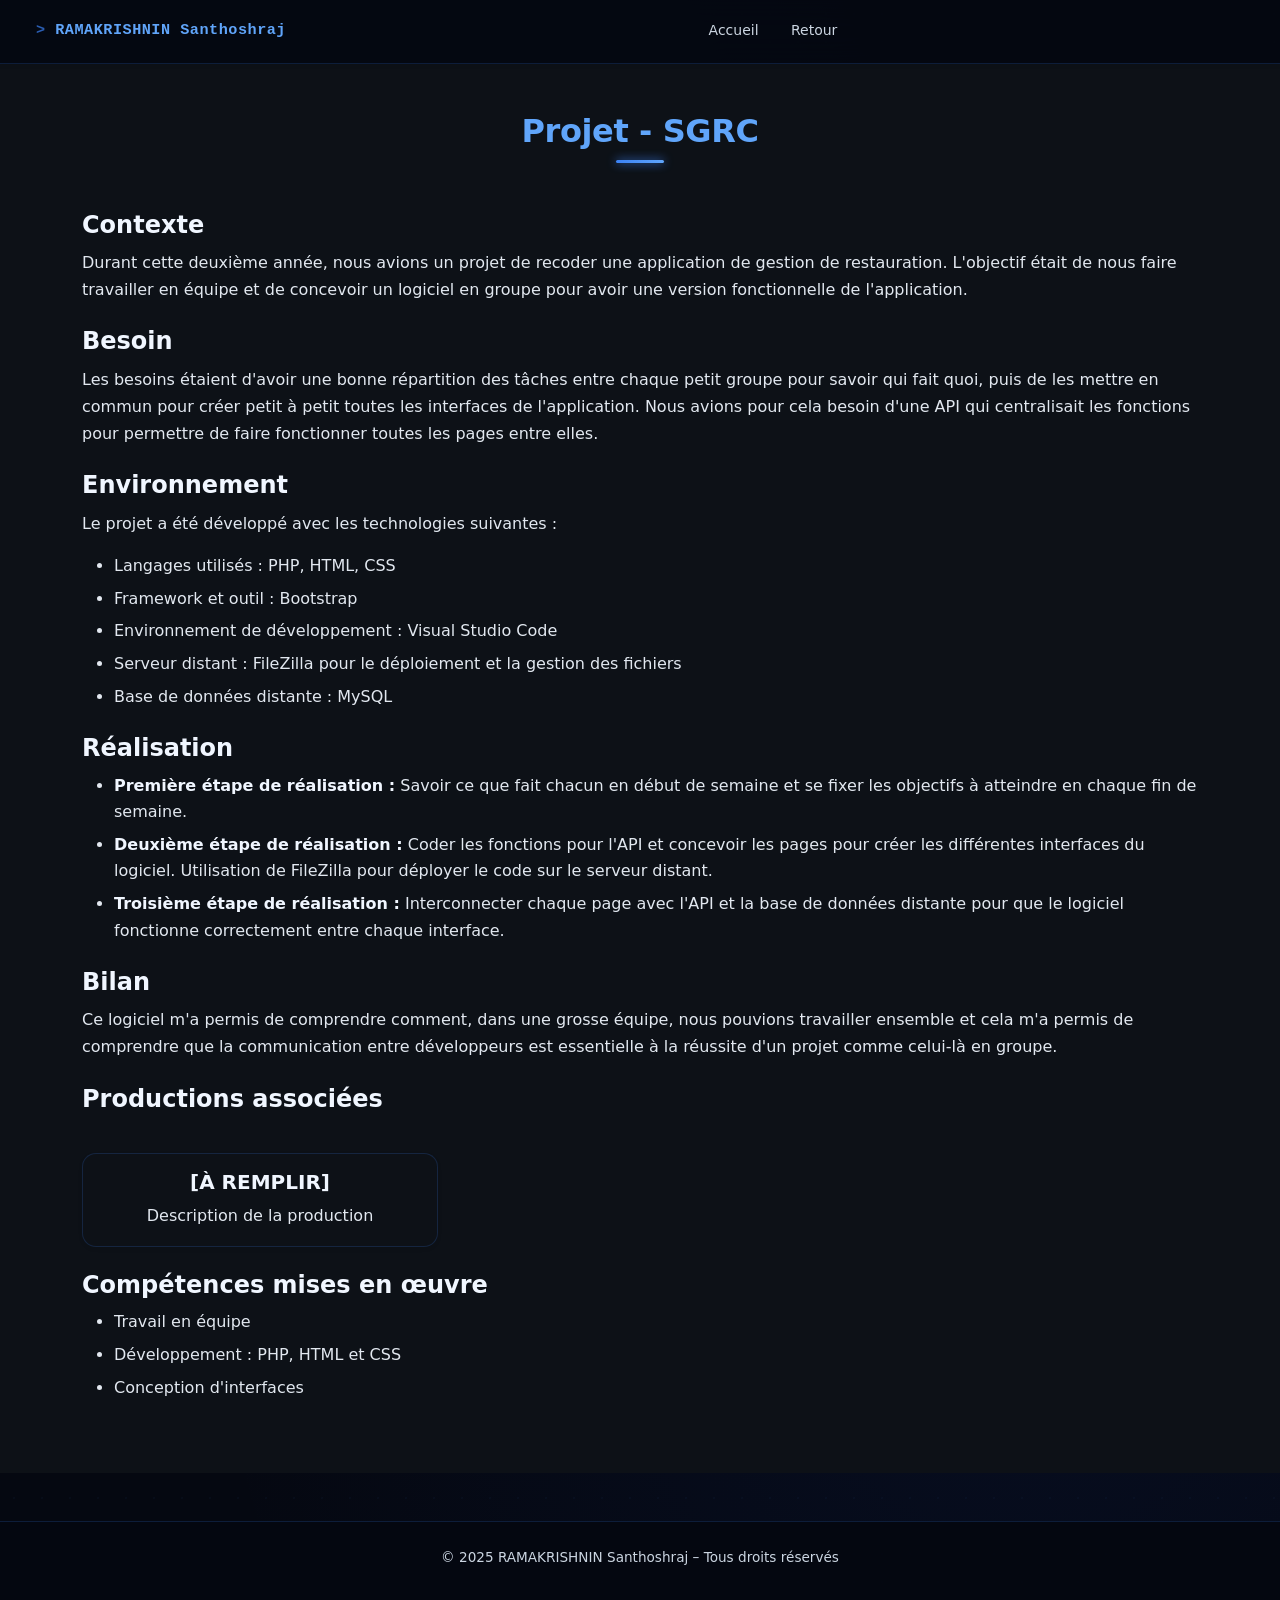
==== situation-projet4.html @ 67fc0895 "Add files via upload" ====
<!DOCTYPE html>
<html lang="fr">

<head>
  <meta charset="UTF-8" />
  <meta name="viewport" content="width=device-width, initial-scale=1" />
  <title>Projet – SGRC</title>
  <link rel="stylesheet" href="css/bootstrap.min.css" />
  <link rel="stylesheet" href="css/style.css" />
  <style>
    .footer-hide {
      display: none;
    }

    .navbar-nav {
      align-items: center;
    }

    .navbar .nav-link {
      padding: 0.5rem 1rem;
      font-weight: 500;
      transition: color 0.2s ease, transform 0.2s ease;
    }

    .navbar .nav-link:hover {
      color: #fff;
      transform: scale(1.05);
    }

    .navbar .nav-link.active {
      color: #ffd700 !important;
    }

    .navbar-collapse {
      justify-content: center !important;
    }
  </style>
</head>

<body class="dark-aware">

  <nav class="navbar navbar-expand-lg navbar-dark bg-primary shadow-sm fade-in">
    <div class="container-fluid">
      <a class="navbar-brand fw-bold" href="#">RAMAKRISHNIN Santhoshraj</a>
      <button class="navbar-toggler" type="button" data-bs-toggle="collapse" data-bs-target="#navbarNav">
        <span class="navbar-toggler-icon"></span>
      </button>
      <div class="collapse navbar-collapse justify-content-end" id="navbarNav">
        <ul class="navbar-nav">
          <li class="nav-item"><a class="nav-link" href="index.html">Accueil</a></li>
          <li class="nav-item"><a class="nav-link" href="situations.html">Retour</a></li>
        </ul>
      </div>
    </div>
  </nav>

  <section class="py-5 dark-bg dark-text fade-in">
    <div class="container">
      <h2 class="text-center text-primary mb-5">Projet - SGRC</h2>

      <div class="mb-4">
        <h4>Contexte</h4>
        <p>
          Durant cette deuxième année, nous avions un projet de recoder une application de gestion de restauration.
          L'objectif était de nous faire travailler en équipe et de
          concevoir un logiciel en groupe pour avoir une version fonctionnelle de l'application.
        </p>
      </div>

      <div class="mb-4">
        <h4>Besoin</h4>
        <p>
          Les besoins étaient d'avoir une bonne répartition des tâches entre chaque petit groupe pour savoir qui fait
          quoi,
          puis de les mettre en commun pour créer petit à petit toutes les interfaces de l'application.
          Nous avions pour cela besoin d'une API qui centralisait les fonctions pour permettre de faire fonctionner
          toutes les pages entre elles.
        </p>
      </div>
      <div class="mb-4">
        <h4>Environnement</h4>
        <p>Le projet a été développé avec les technologies suivantes :</p>
        <ul>
          <li>Langages utilisés : PHP, HTML, CSS</li>
          <li>Framework et outil : Bootstrap</li>
          <li>Environnement de développement : Visual Studio Code</li>
          <li>Serveur distant : FileZilla pour le déploiement et la gestion des fichiers</li>
          <li>Base de données distante : MySQL</li>
        </ul>
      </div>

      <div class="mb-4">
        <h4>Réalisation</h4>
        <ul>
          <li><strong>Première étape de réalisation :</strong> Savoir ce que fait chacun en début de semaine et se fixer
            les objectifs à atteindre en chaque fin de semaine.</li>
          <li><strong>Deuxième étape de réalisation :</strong> Coder les fonctions pour l'API et concevoir les pages
            pour créer les différentes interfaces du logiciel. Utilisation de FileZilla pour déployer le code sur le
            serveur distant.</li>
          <li><strong>Troisième étape de réalisation :</strong> Interconnecter chaque page avec l'API et la base de
            données distante pour que le logiciel fonctionne correctement entre chaque interface.</li>
        </ul>
      </div>

      <div class="mb-4">
        <h4>Bilan</h4>
        <p>
          Ce logiciel m'a permis de comprendre comment, dans une grosse équipe, nous pouvions travailler
          ensemble et cela m'a permis de comprendre que la communication entre développeurs est essentielle à
          la réussite d'un projet comme celui-là en groupe.
        </p>
      </div>

      <div class="mb-4">
        <h4>Productions associées</h4>
        <div class="row g-4 mt-3">
          <div class="col-md-4">
            <div class="card shadow-sm">
              <div class="card-body text-center">
                <h5 class="card-title">[À REMPLIR]</h5>
                <p class="card-text">Description de la production</p>
              </div>
            </div>
          </div>
        </div>
      </div>

      <div class="mb-4">
        <h4>Compétences mises en œuvre</h4>
        <ul>
          <li>Travail en équipe</li>
          <li>Développement : PHP, HTML et CSS</li>
          <li>Conception d'interfaces</li>
        </ul>
      </div>
    </div>
  </section>

  <footer class="bg-dark text-white text-center py-4 mt-5 fade-in">
    <div class="container">
      <p>&copy; 2025 RAMAKRISHNIN Santhoshraj – Tous droits réservés</p>
    </div>
  </footer>

  <script src="js/bootstrap.bundle.min.js"></script>
</body>

</html>
---- css/style.css ----
/* ============================================================
   PORTFOLIO – RAMAKRISHNIN Santhoshraj | BTS SIO SLAM
   style.css — fichier unique, remplace tout
   ============================================================ */

/* ══════════════════════════════════════════
   VARIABLES
══════════════════════════════════════════ */
:root {
  --accent:       #3b82f6;
  --accent-glow:  #60a5fa;
  --accent-dark:  #1d4ed8;
  --bg-void:      #050811;
  --bg-card:      #0d1117;
  --border:       rgba(59, 130, 246, .18);
  --border-glow:  rgba(59, 130, 246, .45);
  --text-primary: #f0f6ff;
  --text-muted:   #cbd5e1;
  --active-color: #facc15;
  --radius:       14px;
  --radius-sm:    8px;
  --t:            .25s cubic-bezier(.4, 0, .2, 1);
  --font-main:    'Segoe UI', system-ui, -apple-system, sans-serif;
  --font-mono:    'Consolas', 'Courier New', monospace;
}

/* ══════════════════════════════════════════
   RESET & BASE
══════════════════════════════════════════ */
*, *::before, *::after {
  box-sizing: border-box;
  margin: 0;
  padding: 0;
}

html { scroll-behavior: smooth; }

body,
body.dark-aware {
  font-family: var(--font-main);
  background-color: var(--bg-void) !important;
  color: var(--text-primary) !important;
  line-height: 1.7;
  min-height: 100vh;
  background-image:
    radial-gradient(circle at 20% 20%, rgba(59,130,246,.06) 0%, transparent 50%),
    radial-gradient(circle at 80% 80%, rgba(29,78,216,.08) 0%, transparent 50%),
    radial-gradient(rgba(59,130,246,.035) 1px, transparent 1px);
  background-size: 100% 100%, 100% 100%, 28px 28px;
}

/* ══════════════════════════════════════════
   NAVBAR — remplace tous les <style> locaux
══════════════════════════════════════════ */
.navbar {
  background: rgba(5, 8, 17, .90) !important;
  backdrop-filter: blur(16px);
  -webkit-backdrop-filter: blur(16px);
  border-bottom: 1px solid var(--border);
  padding: .75rem 1.5rem;
  position: sticky;
  top: 0;
  z-index: 1000;
  transition: background var(--t), box-shadow var(--t);
}

.navbar-brand {
  font-family: var(--font-mono);
  font-weight: 700;
  font-size: .95rem;
  color: var(--accent-glow) !important;
  letter-spacing: .5px;
}

.navbar-brand::before {
  content: '> ';
  color: var(--accent);
  opacity: .7;
}

.navbar-nav {
  align-items: center;
  gap: .2rem;
}

.navbar-collapse {
  justify-content: center !important;
}

.navbar .nav-link {
  font-size: .875rem;
  font-weight: 500;
  color: var(--text-muted) !important;
  padding: .4rem .85rem !important;
  border-radius: var(--radius-sm);
  border: 1px solid transparent;
  transition: color var(--t), background var(--t), border-color var(--t);
}

.navbar .nav-link:hover {
  color: var(--text-primary) !important;
  background: rgba(59, 130, 246, .10);
  border-color: var(--border);
  transform: none;
}

.navbar .nav-link.active {
  color: var(--active-color) !important;
  background: rgba(250, 204, 21, .08);
  border-color: rgba(250, 204, 21, .28);
  font-weight: 600;
}

.navbar .nav-link.active::after {
  content: '';
  display: block;
  width: 4px;
  height: 4px;
  background: var(--active-color);
  border-radius: 50%;
  margin: 2px auto 0;
  box-shadow: 0 0 6px var(--active-color);
}

.navbar-toggler {
  border-color: var(--border) !important;
}

.navbar-toggler-icon {
  filter: brightness(1.5);
}

/* ══════════════════════════════════════════
   DARK MODE — surcharges globales
══════════════════════════════════════════ */
.dark-bg   { background-color: var(--bg-card) !important; }
.dark-text { color: var(--text-primary) !important; }
.text-dark { color: var(--text-primary) !important; }
.bg-light  { background-color: var(--bg-card) !important; }

.navbar-dark .navbar-nav .nav-link {
  color: var(--text-muted) !important;
}

.navbar-dark .navbar-nav .nav-link.active,
.navbar-dark .navbar-nav .nav-link:hover {
  color: var(--active-color) !important;
}

footer.bg-dark {
  background: rgba(5, 8, 17, .97) !important;
}

/* ══════════════════════════════════════════
   TITRES
══════════════════════════════════════════ */
h1, h2 { font-weight: 700; letter-spacing: -.4px; }
h3, h4 { font-weight: 600; }

h1.text-primary,
h2.text-primary,
h5.text-primary,
.card-title.text-primary {
  color: var(--accent-glow) !important;
}

section h1.text-center::after,
section h2.text-center::after {
  content: '';
  display: block;
  width: 48px;
  height: 3px;
  background: linear-gradient(90deg, var(--accent), var(--accent-glow));
  border-radius: 99px;
  margin: .6rem auto 0;
  box-shadow: 0 0 10px var(--accent);
}

section p               { color: #e2e8f0; }
section h3, section h4  { color: var(--text-primary); margin-bottom: .6rem; }
section ul li           { color: #e2e8f0; margin-bottom: .4rem; line-height: 1.65; }
section ul li strong    { color: var(--text-primary); font-weight: 600; }

/* ══════════════════════════════════════════
   CARDS — style général
══════════════════════════════════════════ */
.card {
  background-color: var(--bg-card) !important;
  border: 1px solid var(--border) !important;
  border-radius: var(--radius) !important;
  color: var(--text-primary) !important;
  box-shadow: 0 0 0 0 transparent;
  transition: border-color var(--t), box-shadow var(--t), transform var(--t) !important;
  overflow: hidden;
}

.card:hover {
  transform: translateY(-4px) !important;
  border-color: var(--border-glow) !important;
  box-shadow: 0 0 0 1px var(--border-glow),
              0 12px 40px rgba(59, 130, 246, .15) !important;
}

.card-title { font-weight: 600; }
.card-text  { color: #e2e8f0; }

/* ══════════════════════════════════════════
   CERTIFICATIONS
══════════════════════════════════════════ */
.certif-card {
  background: var(--bg-card) !important;
  border: 1px solid var(--border) !important;
  border-radius: var(--radius) !important;
  padding: 1.5rem 1rem !important;
  text-align: center;
  color: var(--text-primary) !important;
  position: relative;
  overflow: hidden;
  transition: border-color var(--t), box-shadow var(--t), transform var(--t);
  box-shadow: none;
}

.certif-card::before {
  content: '';
  position: absolute;
  inset: 0;
  background: radial-gradient(circle at 50% 0%, rgba(59,130,246,.10) 0%, transparent 65%);
  pointer-events: none;
}

.certif-card * { background: transparent !important; }

.certif-card:hover {
  transform: translateY(-6px);
  border-color: var(--border-glow) !important;
  box-shadow: 0 0 0 1px var(--border-glow),
              0 16px 40px rgba(59, 130, 246, .22);
}

.certif-card img {
  width: 80px;
  height: 80px;
  object-fit: contain;
  margin-bottom: 1rem;
  filter: drop-shadow(0 0 8px rgba(59,130,246,.35));
}

.certif-card h5 {
  font-size: 1rem !important;
  font-weight: 600 !important;
  color: var(--text-primary) !important;
}

.certif-icon {
  width: 60px;
  height: 60px;
  object-fit: contain;
  padding: 10px;
  border-radius: 12px;
  border: 1px solid var(--border);
}

/* ══════════════════════════════════════════
   VEILLE TECHNOLOGIQUE
══════════════════════════════════════════ */
.veille-card .card {
  transition: transform var(--t), box-shadow var(--t);
  border: none;
  overflow: hidden;
  border-radius: var(--radius);
}

.veille-card .card:hover {
  transform: translateY(-8px);
  box-shadow: 0 10px 20px rgba(0, 0, 0, .3);
}

.veille-card img {
  object-fit: cover;
  height: 200px;
}

/* ══════════════════════════════════════════
   SITUATIONS — year section
══════════════════════════════════════════ */
.year-section {
  background: var(--bg-card) !important;
  border: 1px solid var(--border);
  border-radius: var(--radius);
  padding: 2rem;
  margin-bottom: 2rem;
  position: relative;
  overflow: hidden;
}

.year-section::after {
  content: '';
  position: absolute;
  top: 0; left: 0; right: 0;
  height: 2px;
  background: linear-gradient(90deg, transparent, var(--accent), transparent);
}

.year-title {
  color: var(--accent-glow) !important;
  font-size: .85rem !important;
  font-weight: 700 !important;
  text-align: center;
  margin-bottom: 1.5rem;
  letter-spacing: 3px;
  text-transform: uppercase;
  font-family: var(--font-mono);
}

/* ══════════════════════════════════════════
   BADGES COMPÉTENCES
══════════════════════════════════════════ */
.badge.bg-secondary {
  background: rgba(59, 130, 246, .14) !important;
  color: var(--accent-glow) !important;
  border: 1px solid rgba(59, 130, 246, .3);
  font-weight: 500;
  font-size: .75rem;
  border-radius: 6px;
  padding: .3em .65em;
  font-family: var(--font-mono);
}

/* ══════════════════════════════════════════
   BOUTONS
══════════════════════════════════════════ */
.btn-primary {
  background: linear-gradient(135deg, var(--accent), var(--accent-dark)) !important;
  border: none !important;
  border-color: transparent !important;
  border-radius: var(--radius-sm) !important;
  font-weight: 600 !important;
  font-size: .875rem !important;
  padding: .55rem 1.4rem !important;
  transition: box-shadow var(--t), transform var(--t), background var(--t) !important;
}

.btn-primary:hover,
.btn-primary:focus {
  background: linear-gradient(135deg, var(--accent-glow), var(--accent)) !important;
  box-shadow: 0 0 18px rgba(59, 130, 246, .45) !important;
  transform: translateY(-1px) !important;
}

.btn-outline-primary {
  border-color: var(--border-glow) !important;
  color: var(--accent-glow) !important;
  background: transparent !important;
  font-weight: 500 !important;
  font-size: .875rem !important;
  border-radius: var(--radius-sm) !important;
  padding: .5rem 1.2rem !important;
  transition: all var(--t) !important;
}

.btn-outline-primary:hover {
  background: rgba(59, 130, 246, .12) !important;
  border-color: var(--accent) !important;
  color: var(--text-primary) !important;
  box-shadow: 0 0 14px rgba(59, 130, 246, .2) !important;
  transform: translateY(-1px) !important;
}

.btn-info {
  background: linear-gradient(135deg, #0ea5e9, #0284c7) !important;
  border: none !important;
  font-weight: 600 !important;
  border-radius: var(--radius-sm) !important;
  color: #fff !important;
  transition: box-shadow var(--t), transform var(--t) !important;
}

.btn-info:hover {
  box-shadow: 0 0 14px rgba(14, 165, 233, .4) !important;
  transform: translateY(-1px) !important;
}

/* ══════════════════════════════════════════
   LIENS
══════════════════════════════════════════ */
a {
  color: var(--accent-glow);
  text-decoration: none;
  transition: color var(--t), opacity var(--t);
}

a:hover, a:focus {
  color: var(--text-primary);
  text-decoration: none;
  opacity: .9;
}

/* ══════════════════════════════════════════
   FOOTER
══════════════════════════════════════════ */
footer {
  background: rgba(5, 8, 17, .97) !important;
  border-top: 1px solid var(--border);
  color: var(--text-muted) !important;
  font-size: .85rem;
}

footer p { color: var(--text-muted) !important; }

footer a {
  color: var(--text-muted) !important;
  transition: color var(--t);
}

footer a:hover {
  color: var(--accent-glow) !important;
  opacity: 1;
}

/* ══════════════════════════════════════════
   SIDEBAR
══════════════════════════════════════════ */
.sidebar {
  height: 100%;
  width: 0;
  position: fixed;
  z-index: 1050;
  top: 0; left: 0;
  background: rgba(5, 8, 17, .97);
  backdrop-filter: blur(20px);
  border-right: 1px solid var(--border-glow);
  overflow-x: hidden;
  transition: width .3s cubic-bezier(.4, 0, .2, 1);
  padding-top: 60px;
}

.sidebar-menu { list-style: none; padding: 0; margin: 0; }

.sidebar-menu li a {
  display: block;
  color: var(--text-muted);
  text-decoration: none;
  font-size: 1rem;
  font-weight: 500;
  padding: .9rem 1.5rem;
  border-left: 3px solid transparent;
  transition: color var(--t), background var(--t), border-color var(--t);
}

.sidebar-menu li a:hover,
.sidebar-menu li a.active {
  color: var(--accent-glow);
  background: rgba(59, 130, 246, .08);
  border-left-color: var(--accent);
}

#menu-btn {
  position: fixed;
  top: 15px; left: 15px;
  z-index: 1100;
  background: rgba(5, 8, 17, .8) !important;
  border: 1px solid var(--border-glow) !important;
  border-radius: var(--radius-sm) !important;
}

#close-btn {
  position: absolute;
  top: 15px; right: 20px;
  font-size: 2rem;
  background: none;
  border: none;
  color: var(--text-muted);
  cursor: pointer;
  transition: color var(--t);
}

#close-btn:hover { color: var(--text-primary); }

/* ══════════════════════════════════════════
   IMAGES PRODUCTIONS
══════════════════════════════════════════ */
.card-img-top {
  border-bottom: 1px solid var(--border);
  transition: opacity var(--t);
}

.card-img-top:hover { opacity: .85; }

/* ══════════════════════════════════════════
   ANIMATIONS
══════════════════════════════════════════ */
.fade-in {
  animation: fadeInUp .8s ease both;
}

.slide-up {
  animation: fadeInUp .9s ease both;
}

.fade-in:nth-child(1), .slide-up:nth-child(1) { animation-delay: .05s; }
.fade-in:nth-child(2), .slide-up:nth-child(2) { animation-delay: .15s; }
.fade-in:nth-child(3), .slide-up:nth-child(3) { animation-delay: .25s; }
.fade-in:nth-child(4), .slide-up:nth-child(4) { animation-delay: .35s; }
.fade-in:nth-child(5), .slide-up:nth-child(5) { animation-delay: .45s; }
.fade-in:nth-child(6), .slide-up:nth-child(6) { animation-delay: .55s; }

@keyframes fadeInUp {
  from {
    opacity: 0;
    transform: translateY(22px);
  }
  to {
    opacity: 1;
    transform: translateY(0);
  }
}

@media (prefers-reduced-motion: reduce) {
  *, *::before, *::after {
    animation-duration: .01ms !important;
    transition-duration: .01ms !important;
  }
}

/* ══════════════════════════════════════════
   SCROLLBAR CUSTOM
══════════════════════════════════════════ */
::-webkit-scrollbar { width: 5px; }
::-webkit-scrollbar-track { background: var(--bg-void); }
::-webkit-scrollbar-thumb {
  background: rgba(59, 130, 246, .3);
  border-radius: 99px;
}
::-webkit-scrollbar-thumb:hover {
  background: rgba(59, 130, 246, .55);
}

/* ══════════════════════════════════════════
   RESPONSIVE
══════════════════════════════════════════ */
@media (max-width: 991.98px) {
  .navbar-collapse {
    background: rgba(5, 8, 17, .97);
    border: 1px solid var(--border);
    border-radius: var(--radius);
    padding: 1rem;
    margin-top: .5rem;
  }
  .navbar-nav { gap: .1rem; }
}

@media (max-width: 575.98px) {
  section { padding: 2.5rem 0; }
}
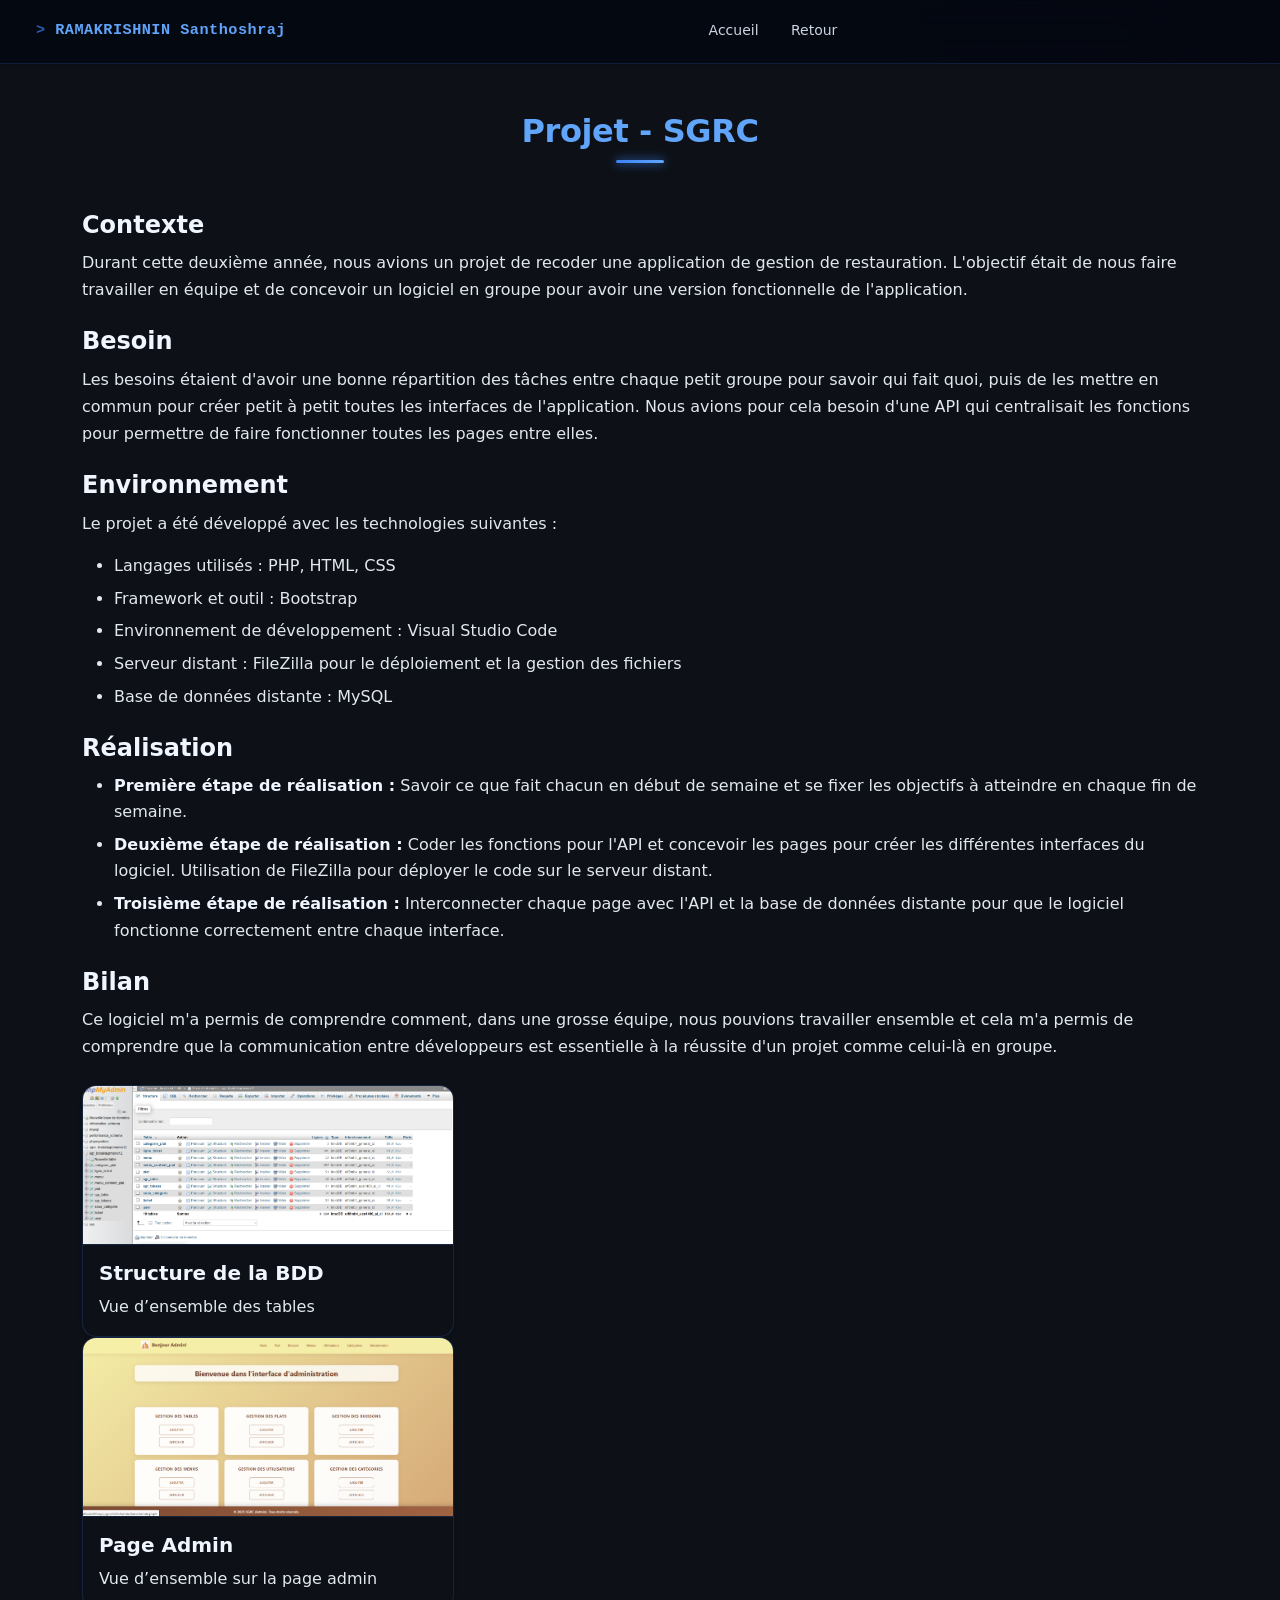
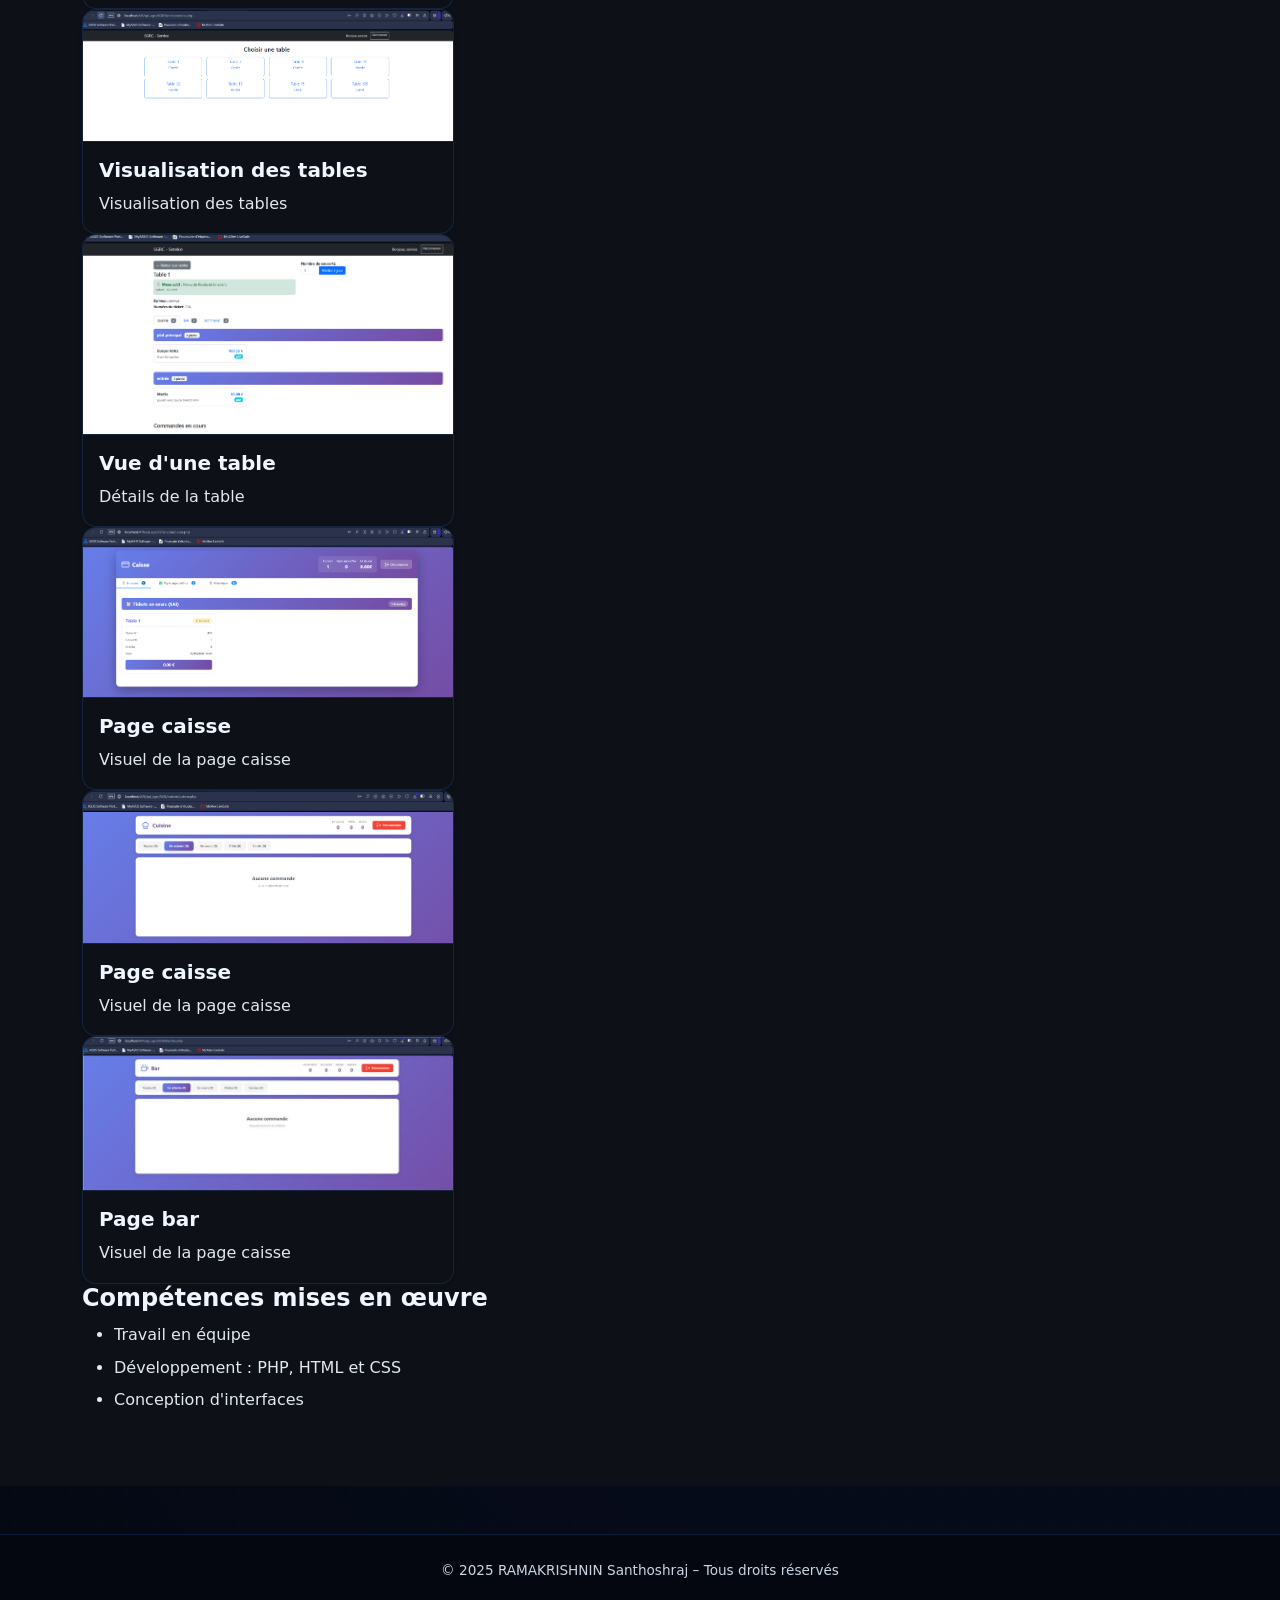
==== commit 8ae15610: "Add files via upload" ====
--- a/situation-projet4.html
+++ b/situation-projet4.html
@@ -111,19 +111,103 @@
         </p>
       </div>
 
-      <div class="mb-4">
-        <h4>Productions associées</h4>
-        <div class="row g-4 mt-3">
-          <div class="col-md-4">
-            <div class="card shadow-sm">
-              <div class="card-body text-center">
-                <h5 class="card-title">[À REMPLIR]</h5>
-                <p class="card-text">Description de la production</p>
-              </div>
-            </div>
-          </div>
-        </div>
-      </div>
+      <div class="col-md-4">
+        <div class="card shadow-sm">
+          <a href="table_bdd.png" target="_blank">
+            <img src="img/table_bdd.png" class="card-img-top img-fluid" style="max-height: 200px; object-fit: cover;"
+              alt="Structure BDD">
+          </a>
+          <div class="card-body">
+            <h5 class="card-title">Structure de la BDD</h5>
+            <p class="card-text">Vue d’ensemble des tables</p>
+          </div>
+        </div>
+      </div>
+
+
+
+            <div class="col-md-4">
+        <div class="card shadow-sm">
+          <a href="admin.png" target="_blank">
+            <img src="img/admin.png" class="card-img-top img-fluid" style="max-height: 200px; object-fit: cover;"
+              alt="Structure BDD">
+          </a>
+          <div class="card-body">
+            <h5 class="card-title">Page Admin</h5>
+            <p class="card-text">Vue d’ensemble sur la page admin</p>
+          </div>
+        </div>
+      </div>
+
+
+            <div class="col-md-4">
+        <div class="card shadow-sm">
+          <a href="vue_table.png" target="_blank">
+            <img src="img/vue_table.png" class="card-img-top img-fluid" style="max-height: 200px; object-fit: cover;"
+              alt="Structure BDD">
+          </a>
+          <div class="card-body">
+            <h5 class="card-title">Visualisation des tables</h5>
+            <p class="card-text">Visualisation des tables</p>
+          </div>
+        </div>
+      </div>
+
+
+
+            <div class="col-md-4">
+        <div class="card shadow-sm">
+          <a href="detail_table.png" target="_blank">
+            <img src="img/detail_table.png" class="card-img-top img-fluid" style="max-height: 200px; object-fit: cover;"
+              alt="Structure BDD">
+          </a>
+          <div class="card-body">
+            <h5 class="card-title">Vue d'une table</h5>
+            <p class="card-text">Détails de la table</p>
+          </div>
+        </div>
+      </div>
+
+                  <div class="col-md-4">
+        <div class="card shadow-sm">
+          <a href="caisse.png" target="_blank">
+            <img src="img/caisse.png" class="card-img-top img-fluid" style="max-height: 200px; object-fit: cover;"
+              alt="Structure BDD">
+          </a>
+          <div class="card-body">
+            <h5 class="card-title">Page caisse</h5>
+            <p class="card-text">Visuel de la page caisse</p>
+          </div>
+        </div>
+      </div>
+
+                  <div class="col-md-4">
+        <div class="card shadow-sm">
+          <a href="cuisine.png" target="_blank">
+            <img src="img/cuisine.png" class="card-img-top img-fluid" style="max-height: 200px; object-fit: cover;"
+              alt="Structure BDD">
+          </a>
+          <div class="card-body">
+            <h5 class="card-title">Page caisse</h5>
+            <p class="card-text">Visuel de la page caisse</p>
+          </div>
+        </div>
+      </div>
+
+                  <div class="col-md-4">
+        <div class="card shadow-sm">
+          <a href="bar.jfif" target="_blank">
+            <img src="img/bar.jfif" class="card-img-top img-fluid" style="max-height: 200px; object-fit: cover;"
+              alt="Structure BDD">
+          </a>
+          <div class="card-body">
+            <h5 class="card-title">Page bar</h5>
+            <p class="card-text">Visuel de la page caisse</p>
+          </div>
+        </div>
+      </div>
+
+
 
       <div class="mb-4">
         <h4>Compétences mises en œuvre</h4>
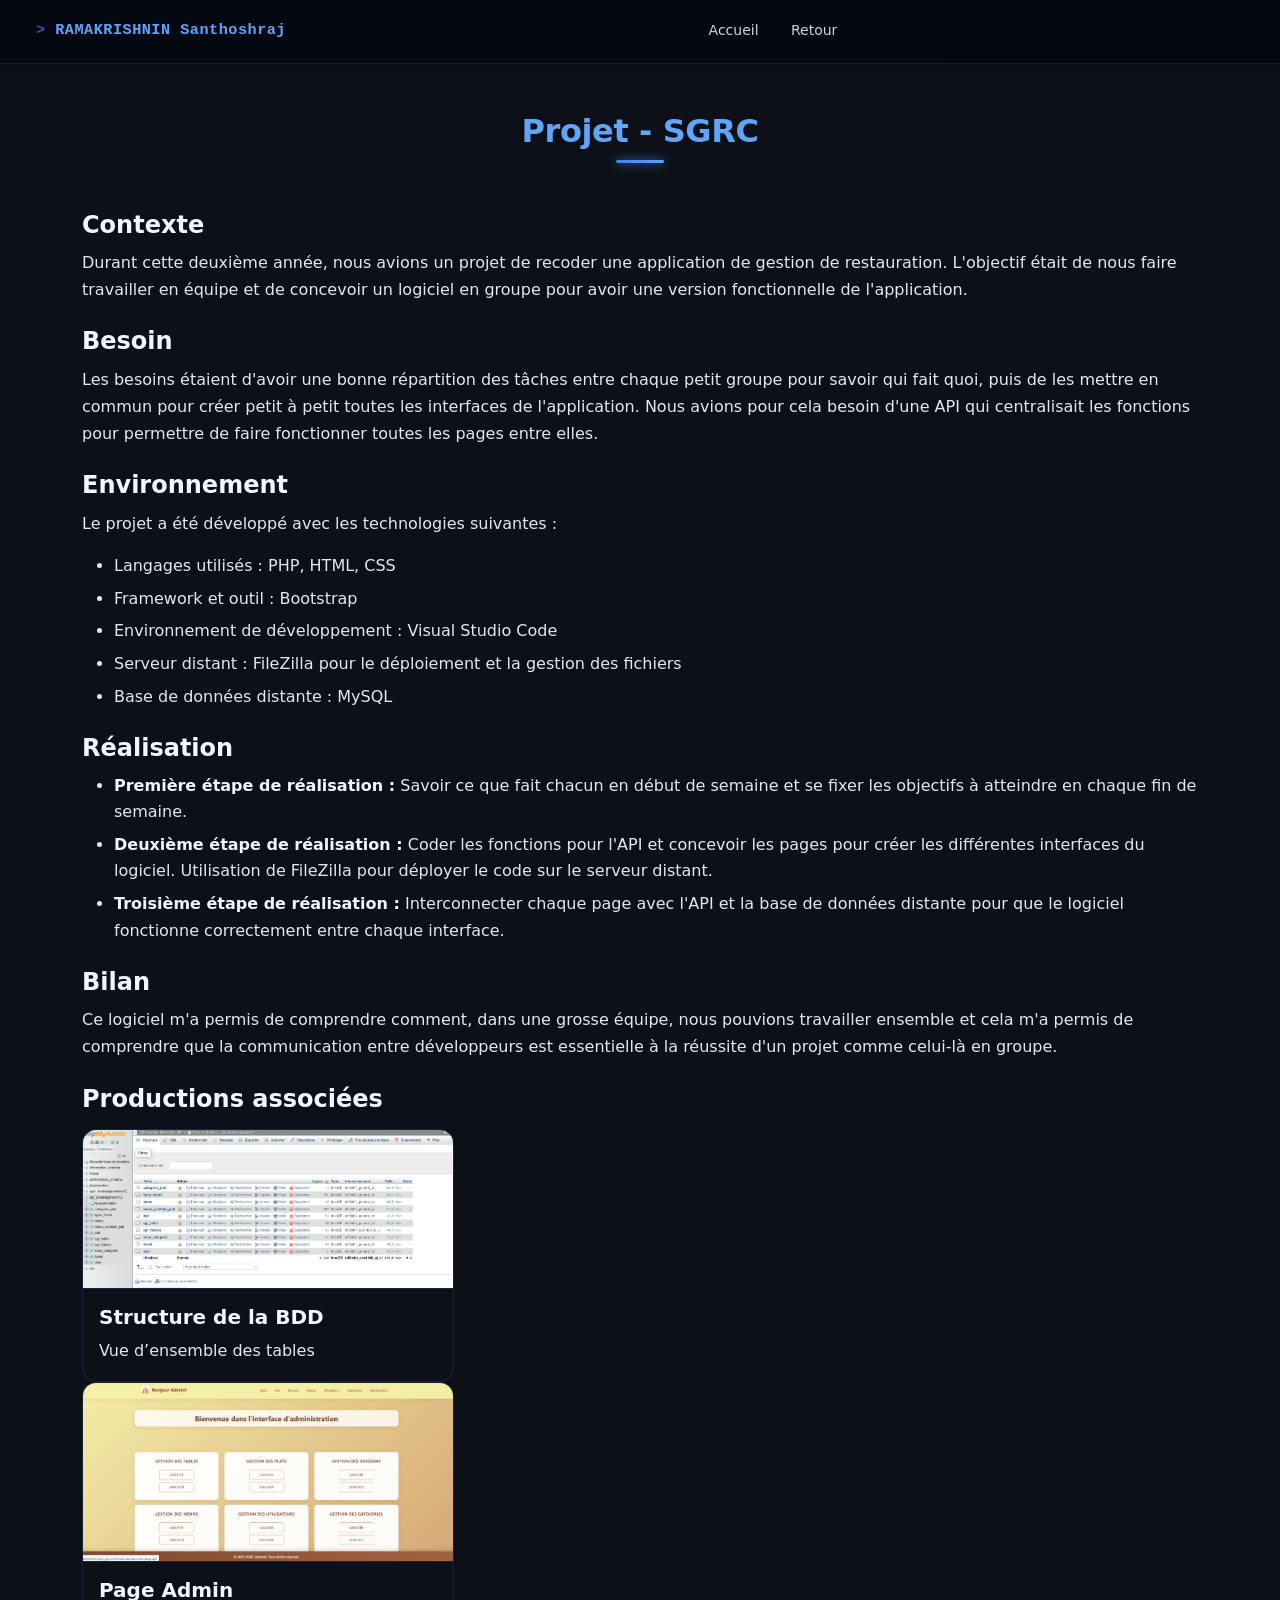
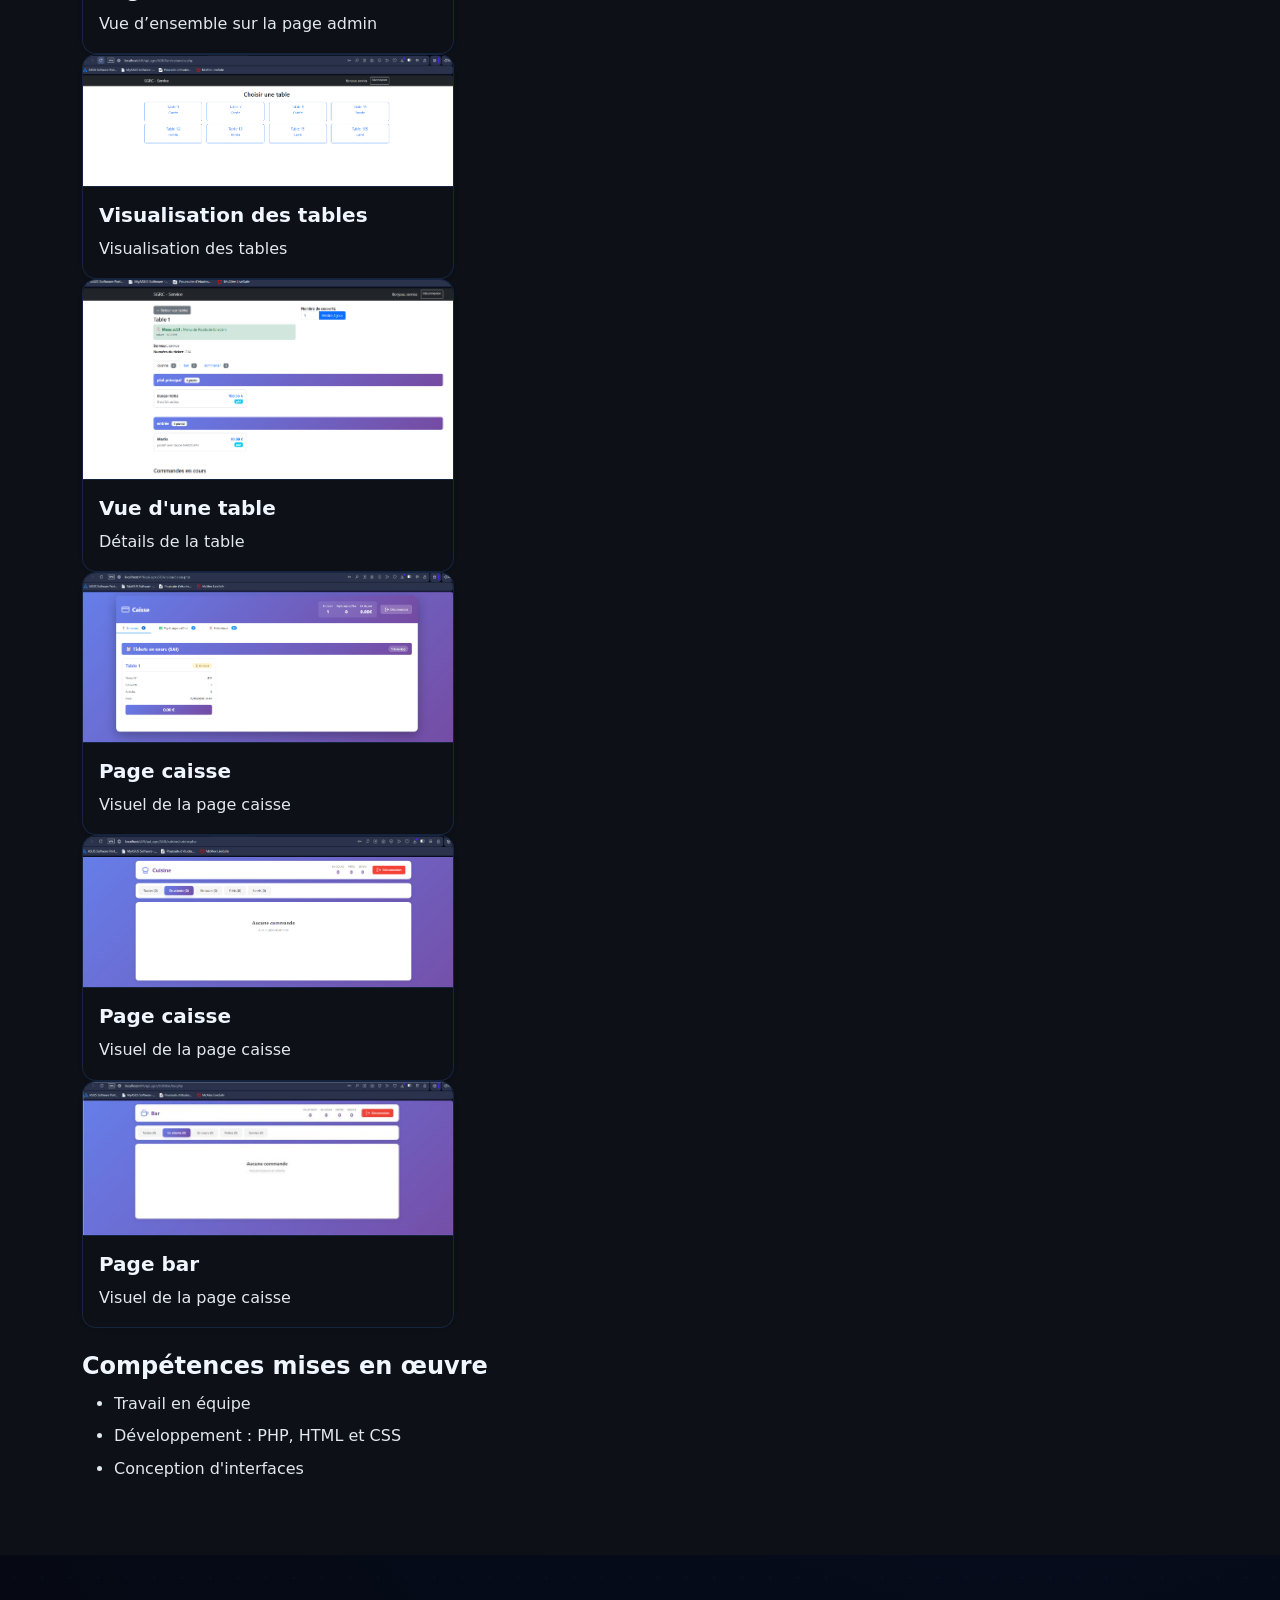
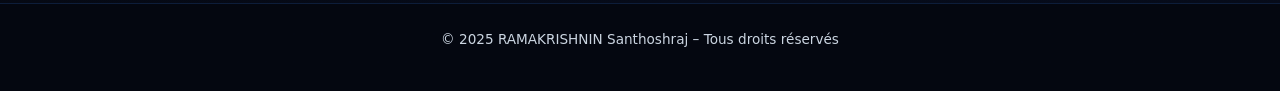
==== commit 7fec2cb9: "Add files via upload" ====
--- a/situation-projet4.html
+++ b/situation-projet4.html
@@ -110,7 +110,9 @@
           la réussite d'un projet comme celui-là en groupe.
         </p>
       </div>
-
+    <div class="mb-4">
+        <h4>Productions associées</h4>
+      <div class="row g-4 mt-3"></div>
       <div class="col-md-4">
         <div class="card shadow-sm">
           <a href="table_bdd.png" target="_blank">
@@ -206,6 +208,7 @@
           </div>
         </div>
       </div>
+    </div>
 
 
 
